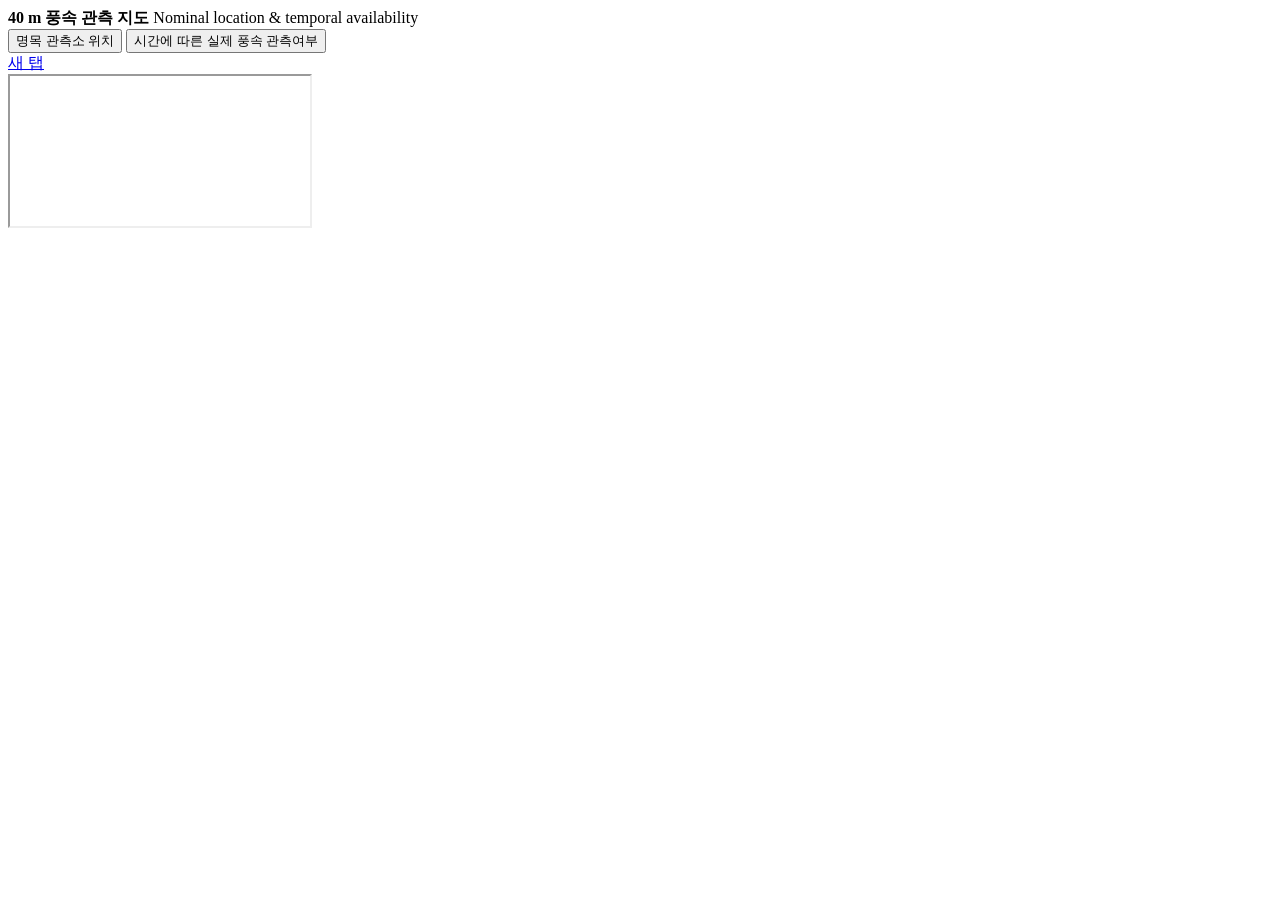
==== web/index.html @ f08afa4e "Add map dashboard shell" ====
<!doctype html>
<html lang="ko">
<head>
  <meta charset="utf-8">
  <meta name="viewport" content="width=device-width,initial-scale=1">
  <title>40 m 풍속 관측 지도</title>
  <link rel="stylesheet" href="assets/site.css">
</head>
<body class="dashboard-body">
  <header class="dashboard-header">
    <div class="dashboard-brand">
      <strong>40 m 풍속 관측 지도</strong>
      <span>Nominal location & temporal availability</span>
    </div>
    <nav class="dashboard-tabs" aria-label="지도 선택">
      <button type="button" data-view="nominal">
        명목 관측소 위치
      </button>
      <button type="button" data-view="availability">
        시간에 따른 실제 풍속 관측여부
      </button>
    </nav>
    <a id="open-current" class="open-current" href="nominal.html"
       target="_blank" rel="noopener">새 탭</a>
  </header>
  <main class="dashboard-main">
    <iframe id="map-frame" title="풍속 관측 지도"></iframe>
  </main>
  <script src="assets/dashboard.js"></script>
</body>
</html>
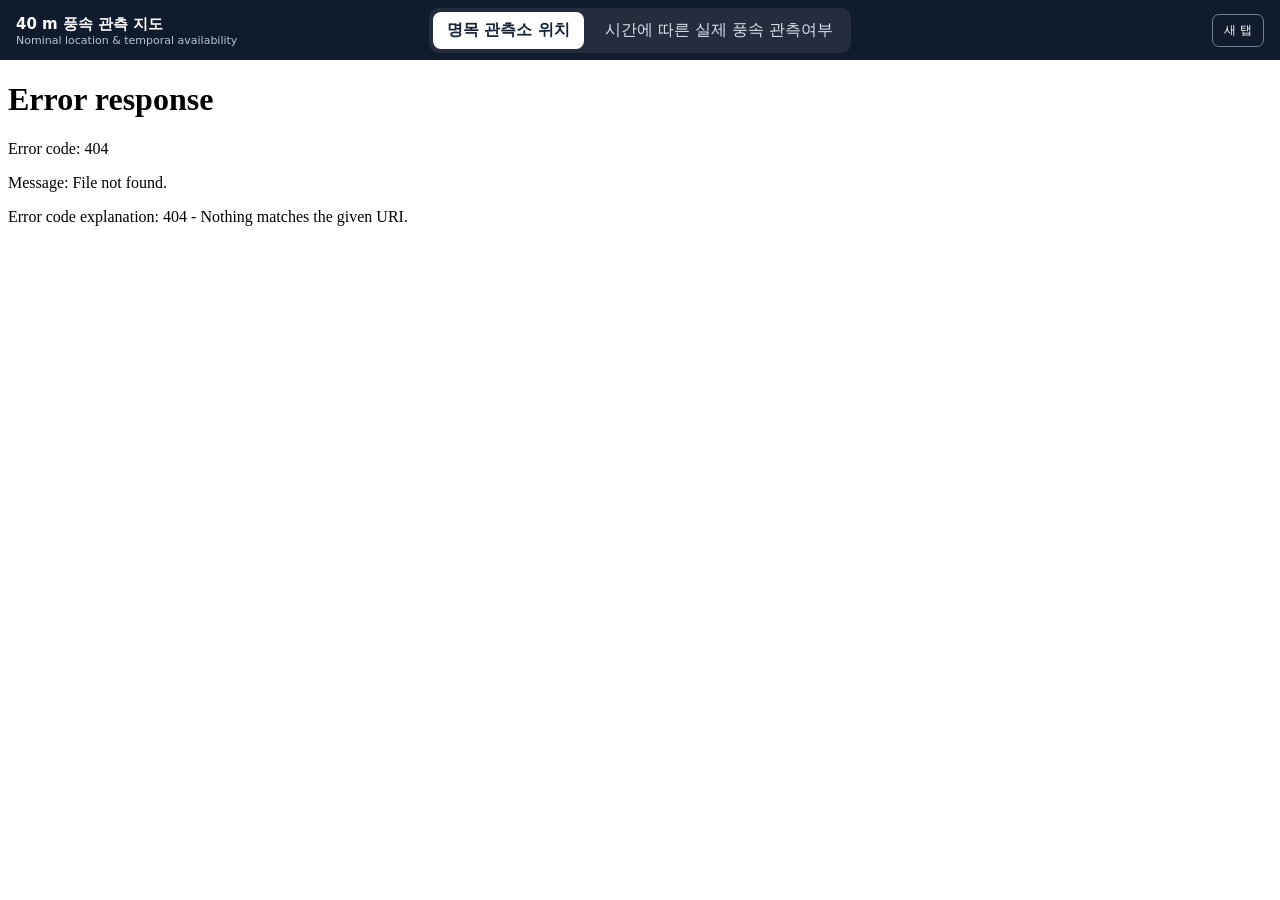
==== commit 986f7c6b: "Refresh dashboard assets" ====
--- a/web/index.html
+++ b/web/index.html
@@ -4,7 +4,7 @@
   <meta charset="utf-8">
   <meta name="viewport" content="width=device-width,initial-scale=1">
   <title>40 m 풍속 관측 지도</title>
-  <link rel="stylesheet" href="assets/site.css">
+  <link rel="stylesheet" href="assets/site.css?v=20260803-korea-map-1">
 </head>
 <body class="dashboard-body">
   <header class="dashboard-header">
@@ -26,6 +26,6 @@
   <main class="dashboard-main">
     <iframe id="map-frame" title="풍속 관측 지도"></iframe>
   </main>
-  <script src="assets/dashboard.js"></script>
+  <script src="assets/dashboard.js?v=20260803-korea-map-1"></script>
 </body>
 </html>
--- a/web/assets/site.css
+++ b/web/assets/site.css
@@ -0,0 +1,433 @@
+:root {
+  --train: #d73027;
+  --verify: #4575b4;
+  --panel-bg: rgba(255, 255, 255, 0.95);
+  --border: #b5bdc8;
+  --text: #18212d;
+  --muted: #5e6b78;
+}
+
+* {
+  box-sizing: border-box;
+}
+
+html,
+body {
+  margin: 0;
+  width: 100%;
+  height: 100%;
+  color: var(--text);
+  font-family:
+    Inter, Pretendard, "Noto Sans KR", system-ui, -apple-system,
+    BlinkMacSystemFont, "Segoe UI", sans-serif;
+}
+
+button,
+select,
+input {
+  font: inherit;
+}
+
+.dashboard-body {
+  overflow: hidden;
+  background: #eef2f6;
+}
+
+.dashboard-header {
+  height: 60px;
+  display: grid;
+  grid-template-columns: minmax(220px, 1fr) auto minmax(70px, 1fr);
+  align-items: center;
+  gap: 16px;
+  padding: 8px 16px;
+  background: #101b2d;
+  color: white;
+  box-shadow: 0 1px 8px rgba(0, 0, 0, 0.28);
+}
+
+.dashboard-brand {
+  display: flex;
+  flex-direction: column;
+  min-width: 0;
+}
+
+.dashboard-brand strong {
+  font-size: 15px;
+}
+
+.dashboard-brand span {
+  color: #b7c5d8;
+  font-size: 11px;
+}
+
+.dashboard-tabs {
+  display: flex;
+  gap: 7px;
+  background: rgba(255, 255, 255, 0.08);
+  border-radius: 10px;
+  padding: 4px;
+}
+
+.dashboard-tabs button {
+  border: 0;
+  border-radius: 8px;
+  padding: 8px 14px;
+  background: transparent;
+  color: #d9e2ee;
+  cursor: pointer;
+}
+
+.dashboard-tabs button.active {
+  background: white;
+  color: #172338;
+  font-weight: 700;
+}
+
+.open-current {
+  justify-self: end;
+  color: white;
+  text-decoration: none;
+  border: 1px solid #718098;
+  border-radius: 7px;
+  padding: 7px 11px;
+  font-size: 12px;
+}
+
+.dashboard-main {
+  height: calc(100% - 60px);
+}
+
+#map-frame {
+  width: 100%;
+  height: 100%;
+  border: 0;
+  display: block;
+  background: white;
+}
+
+.availability-body {
+  overflow: hidden;
+  background: #e7edf3;
+}
+
+#availability-map {
+  width: 100%;
+  height: 100%;
+}
+
+.availability-header {
+  position: fixed;
+  z-index: 1000;
+  top: 12px;
+  left: 50%;
+  transform: translateX(-50%);
+  width: min(940px, calc(100% - 140px));
+  display: flex;
+  align-items: center;
+  justify-content: space-between;
+  gap: 18px;
+  padding: 10px 14px;
+  border: 1px solid var(--border);
+  border-radius: 11px;
+  background: var(--panel-bg);
+  box-shadow: 0 2px 9px rgba(20, 35, 55, 0.22);
+  backdrop-filter: blur(5px);
+}
+
+.availability-header h1 {
+  margin: 0;
+  font-size: 17px;
+}
+
+.availability-header p {
+  margin: 2px 0 0;
+  font-size: 11px;
+  color: var(--muted);
+}
+
+.header-stats {
+  display: flex;
+  flex-wrap: wrap;
+  justify-content: end;
+  gap: 6px;
+}
+
+.header-stats span {
+  border-radius: 999px;
+  padding: 5px 9px;
+  background: #edf1f5;
+  font-size: 12px;
+  font-variant-numeric: tabular-nums;
+}
+
+#current-date {
+  background: #172338;
+  color: white;
+  font-weight: 700;
+}
+
+#active-train {
+  color: var(--train);
+}
+
+#active-verify {
+  color: var(--verify);
+}
+
+.availability-note {
+  position: fixed;
+  z-index: 1000;
+  top: 94px;
+  left: 12px;
+  width: min(330px, calc(100% - 24px));
+  display: flex;
+  flex-direction: column;
+  gap: 3px;
+  padding: 9px 11px;
+  border: 1px solid var(--border);
+  border-radius: 9px;
+  background: var(--panel-bg);
+  box-shadow: 0 2px 7px rgba(20, 35, 55, 0.18);
+  font-size: 11px;
+  line-height: 1.35;
+}
+
+.timeline-panel {
+  position: fixed;
+  z-index: 1000;
+  left: 50%;
+  bottom: 18px;
+  transform: translateX(-50%);
+  width: min(1040px, calc(100% - 30px));
+  padding: 10px 13px;
+  border: 1px solid var(--border);
+  border-radius: 12px;
+  background: var(--panel-bg);
+  box-shadow: 0 3px 12px rgba(20, 35, 55, 0.24);
+  backdrop-filter: blur(5px);
+}
+
+.timeline-main-row {
+  display: grid;
+  grid-template-columns: 35px 40px 35px 1fr 94px;
+  align-items: center;
+  gap: 8px;
+}
+
+.timeline-main-row button,
+.speed-control button {
+  border: 1px solid #aab4c0;
+  border-radius: 7px;
+  background: white;
+  color: #273548;
+  cursor: pointer;
+}
+
+.timeline-main-row button {
+  height: 34px;
+}
+
+.play-button {
+  font-weight: 800;
+}
+
+.play-button.playing {
+  background: #172338;
+  color: white;
+}
+
+#date-slider {
+  width: 100%;
+  accent-color: #172338;
+}
+
+#slider-date {
+  text-align: right;
+  font-size: 12px;
+  font-weight: 700;
+  font-variant-numeric: tabular-nums;
+}
+
+.timeline-options-row {
+  margin-top: 8px;
+  display: flex;
+  align-items: center;
+  justify-content: space-between;
+  gap: 14px;
+  font-size: 11px;
+}
+
+.timeline-options-row label {
+  display: flex;
+  align-items: center;
+  gap: 7px;
+}
+
+.timeline-options-row select {
+  border: 1px solid #aab4c0;
+  border-radius: 6px;
+  background: white;
+  padding: 4px 7px;
+}
+
+.speed-control {
+  display: flex;
+  align-items: center;
+  gap: 4px;
+}
+
+.speed-control span {
+  margin-right: 3px;
+}
+
+.speed-control button {
+  min-width: 42px;
+  padding: 4px 7px;
+}
+
+.speed-control button.active {
+  background: #172338;
+  color: white;
+  border-color: #172338;
+}
+
+.loading-panel {
+  position: fixed;
+  z-index: 2000;
+  inset: 0;
+  display: grid;
+  place-items: center;
+  background: rgba(238, 242, 246, 0.94);
+  font-weight: 700;
+}
+
+.loading-panel.error {
+  color: #9f1515;
+}
+
+.availability-leaflet-icon {
+  background: transparent;
+  border: 0;
+}
+
+.availability-marker {
+  width: 30px;
+  height: 30px;
+  filter: drop-shadow(0 1px 2px rgba(0, 0, 0, 0.32));
+  transition:
+    transform 180ms ease,
+    opacity 180ms ease,
+    filter 180ms ease;
+}
+
+.availability-marker .availability-shape {
+  stroke-width: 3;
+  vector-effect: non-scaling-stroke;
+  transition:
+    fill 180ms ease,
+    fill-opacity 180ms ease,
+    stroke-opacity 180ms ease;
+}
+
+.availability-marker.train .availability-shape {
+  stroke: var(--train);
+}
+
+.availability-marker.verify .availability-shape {
+  stroke: var(--verify);
+}
+
+.availability-marker.train.is-on .availability-shape {
+  fill: var(--train);
+  fill-opacity: 0.95;
+}
+
+.availability-marker.verify.is-on .availability-shape {
+  fill: var(--verify);
+  fill-opacity: 0.95;
+}
+
+.availability-marker.is-on {
+  transform: scale(1.12);
+  opacity: 1;
+}
+
+.availability-marker.is-off {
+  transform: scale(0.86);
+  opacity: 0.52;
+  filter: grayscale(0.25);
+}
+
+.availability-marker.is-off .availability-shape {
+  fill: white;
+  fill-opacity: 0.2;
+  stroke-opacity: 0.72;
+}
+
+.availability-popup {
+  width: 360px;
+  line-height: 1.45;
+}
+
+.availability-popup h3 {
+  margin: 0 0 7px;
+}
+
+.popup-on {
+  color: #17823b;
+}
+
+.popup-off {
+  color: #7b858f;
+}
+
+@media (max-width: 820px) {
+  .dashboard-header {
+    height: 92px;
+    grid-template-columns: 1fr auto;
+    grid-template-rows: auto auto;
+  }
+
+  .dashboard-tabs {
+    grid-column: 1 / -1;
+    justify-content: center;
+  }
+
+  .dashboard-main {
+    height: calc(100% - 92px);
+  }
+
+  .availability-header {
+    top: 8px;
+    width: calc(100% - 20px);
+    flex-direction: column;
+    align-items: stretch;
+    gap: 6px;
+  }
+
+  .header-stats {
+    justify-content: start;
+  }
+
+  .availability-note {
+    top: 128px;
+  }
+
+  .timeline-main-row {
+    grid-template-columns: 32px 38px 32px 1fr;
+  }
+
+  #slider-date {
+    grid-column: 1 / -1;
+    text-align: center;
+  }
+
+  .timeline-options-row {
+    flex-direction: column;
+    align-items: stretch;
+  }
+
+  .speed-control {
+    flex-wrap: wrap;
+  }
+}
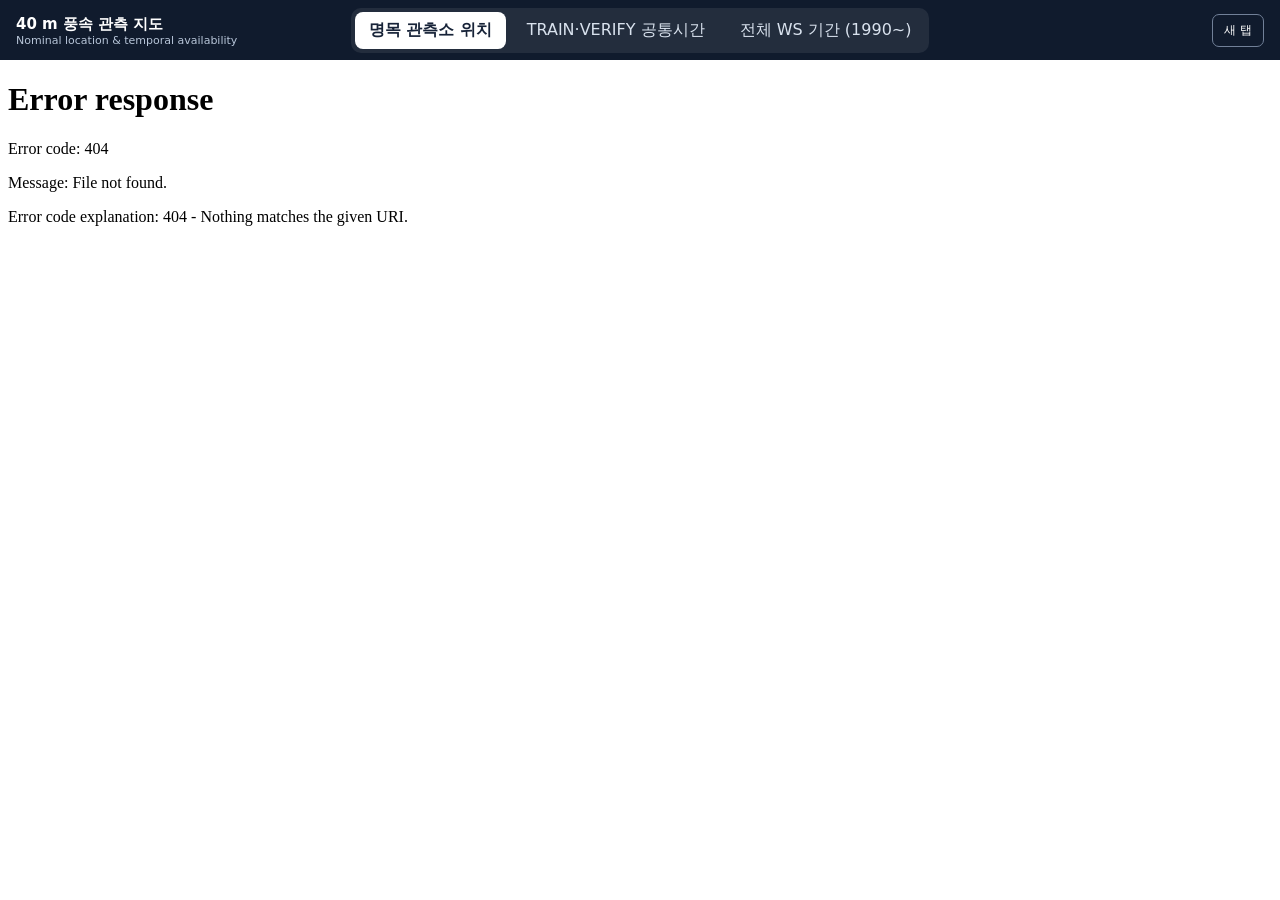
==== commit edaa55fb: "Add full WS period dashboard tab" ====
--- a/web/index.html
+++ b/web/index.html
@@ -4,7 +4,7 @@
   <meta charset="utf-8">
   <meta name="viewport" content="width=device-width,initial-scale=1">
   <title>40 m 풍속 관측 지도</title>
-  <link rel="stylesheet" href="assets/site.css?v=20260803-korea-map-1">
+  <link rel="stylesheet" href="assets/site.css?v=20260803-all-ws-1">
 </head>
 <body class="dashboard-body">
   <header class="dashboard-header">
@@ -17,7 +17,10 @@
         명목 관측소 위치
       </button>
       <button type="button" data-view="availability">
-        시간에 따른 실제 풍속 관측여부
+        TRAIN·VERIFY 공통시간
+      </button>
+      <button type="button" data-view="all">
+        전체 WS 기간 (1990~)
       </button>
     </nav>
     <a id="open-current" class="open-current" href="nominal.html"
@@ -26,6 +29,6 @@
   <main class="dashboard-main">
     <iframe id="map-frame" title="풍속 관측 지도"></iframe>
   </main>
-  <script src="assets/dashboard.js?v=20260803-korea-map-1"></script>
+  <script src="assets/dashboard.js?v=20260803-all-ws-1"></script>
 </body>
 </html>
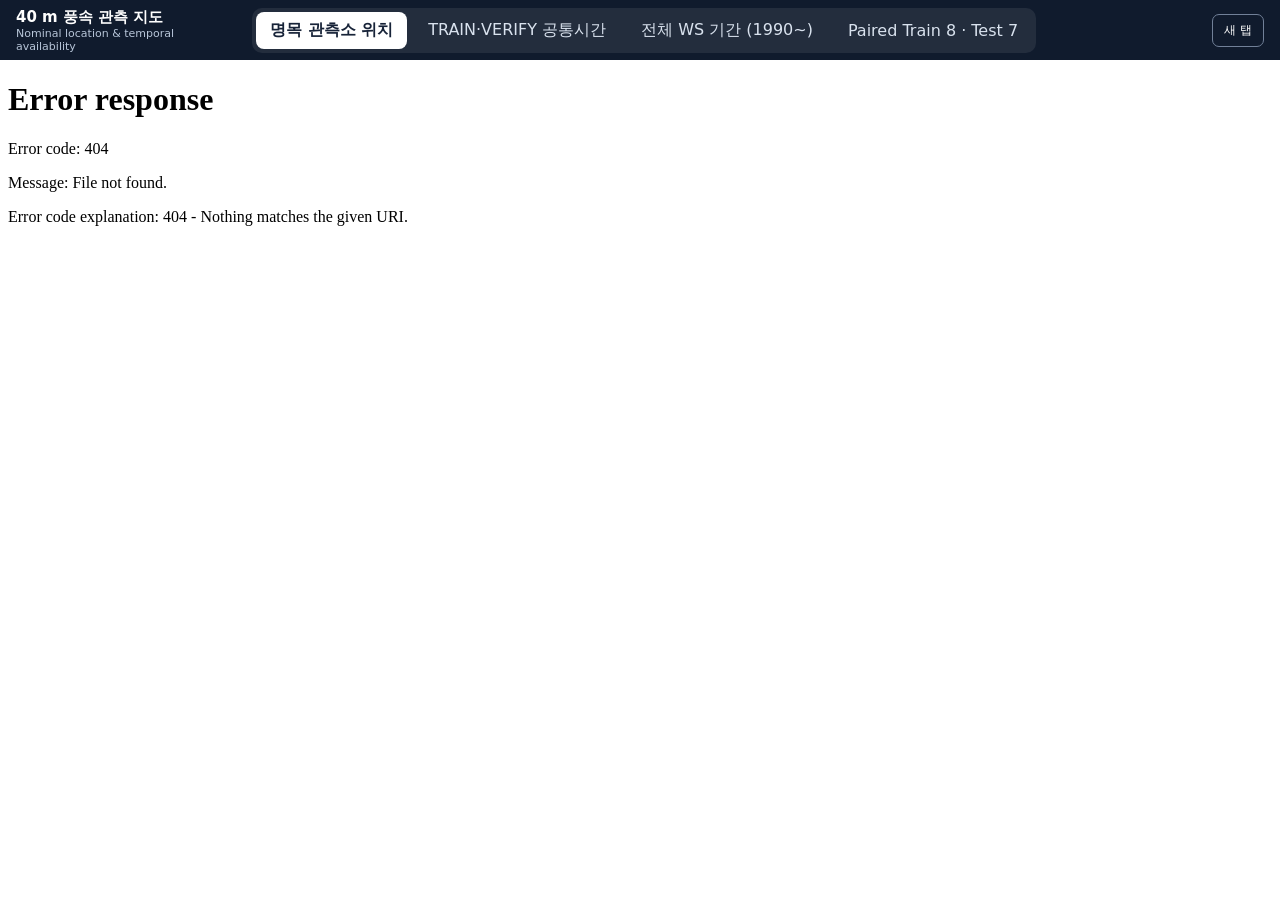
==== commit f3b57351: "Add paired dataset dashboard tab" ====
--- a/web/index.html
+++ b/web/index.html
@@ -4,7 +4,7 @@
   <meta charset="utf-8">
   <meta name="viewport" content="width=device-width,initial-scale=1">
   <title>40 m 풍속 관측 지도</title>
-  <link rel="stylesheet" href="assets/site.css?v=20260803-all-ws-1">
+  <link rel="stylesheet" href="assets/site.css?v=20260803-paired-1">
 </head>
 <body class="dashboard-body">
   <header class="dashboard-header">
@@ -22,6 +22,9 @@
       <button type="button" data-view="all">
         전체 WS 기간 (1990~)
       </button>
+      <button type="button" data-view="paired">
+        Paired Train 8 · Test 7
+      </button>
     </nav>
     <a id="open-current" class="open-current" href="nominal.html"
        target="_blank" rel="noopener">새 탭</a>
@@ -29,6 +32,6 @@
   <main class="dashboard-main">
     <iframe id="map-frame" title="풍속 관측 지도"></iframe>
   </main>
-  <script src="assets/dashboard.js?v=20260803-all-ws-1"></script>
+  <script src="assets/dashboard.js?v=20260803-paired-1"></script>
 </body>
 </html>
